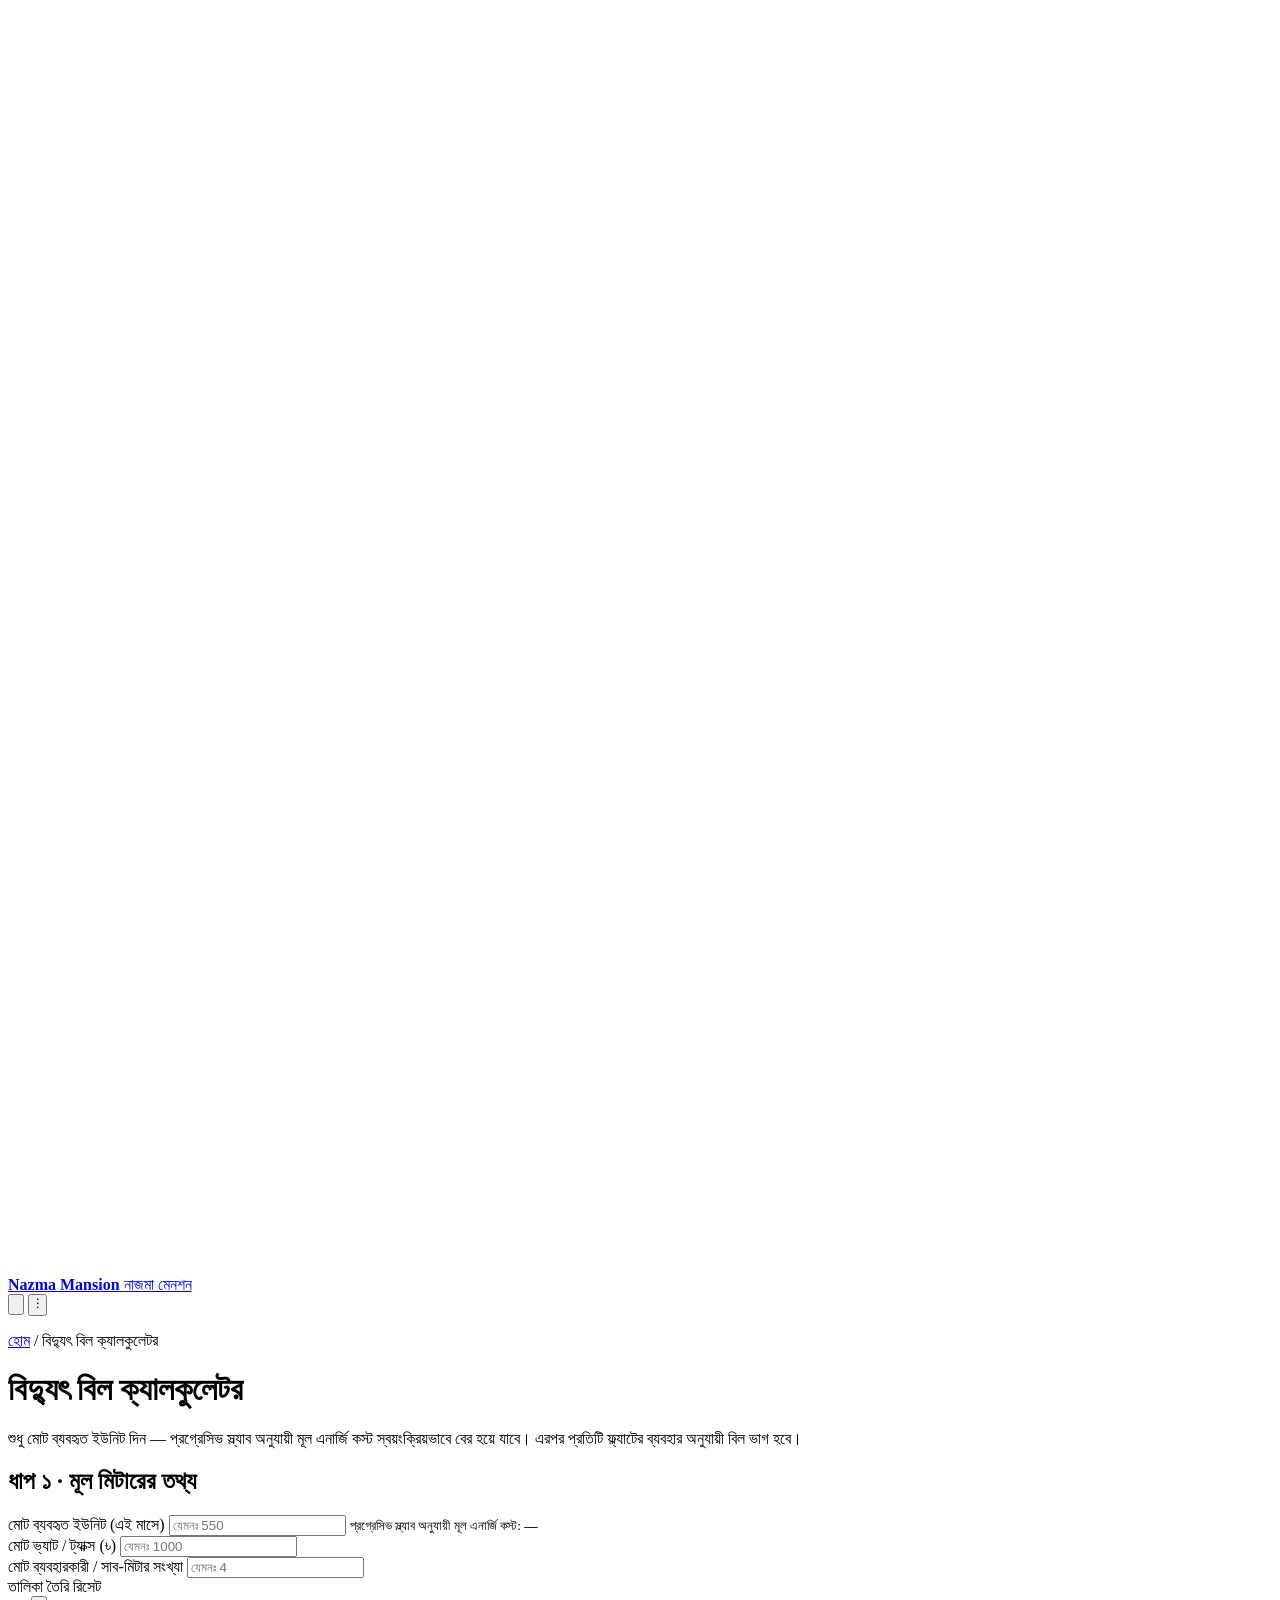
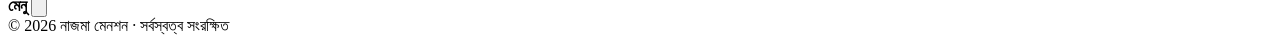
==== electricity-calculator.html @ 20260b0f "Add files via upload" ====
<!DOCTYPE html>
<html lang="bn" data-theme="light">
<head>
<meta charset="UTF-8">
<meta name="viewport" content="width=device-width, initial-scale=1.0">
<title>বিদ্যুৎ বিল ক্যালকুলেটর | নাজমা মেনশন</title>
<meta name="description" content="নাজমা মেনশনের মাসিক বিদ্যুৎ বিল সহজে হিসাব করুন — প্রগ্রেসিভ স্ল্যাব অনুযায়ী এনার্জি কস্ট ও ভ্যাটসহ ফ্ল্যাটভিত্তিক ভাগ।">
<link rel="preconnect" href="https://fonts.googleapis.com">
<link rel="stylesheet" href="css/style.css">
</head>
<body>
<div class="app-shell">
<!-- ============ ঘোষণা টিকার ============ -->
<div data-ticker> </div>

<!-- ============ হেডার ============ -->
<header class="site-header">
  <a href="index.html" class="brand">
    <span class="brand__mark">
      <svg viewBox="0 0 24 24" fill="none" stroke="#fff" stroke-width="1.8" stroke-linecap="round" stroke-linejoin="round"><path d="M6 21V9l6-4 6 4v12"/><path d="M6 21h12"/><path d="M10 21v-5h4v5"/></svg>
    </span>
    <span class="brand__name">
      <strong>Nazma Mansion</strong>
      <span>নাজমা মেনশন</span>
    </span>
  </a>
  <div class="header-actions">
    <button class="icon-btn" data-theme-toggle aria-label="ডার্ক মোডে যান">
      <svg class="icon-moon" viewBox="0 0 24 24" fill="none" stroke="currentColor" stroke-width="1.8" stroke-linecap="round" stroke-linejoin="round"><path d="M20 14.5A8.5 8.5 0 1 1 9.5 4a7 7 0 0 0 10.5 10.5Z"/></svg>
      <svg class="icon-sun" style="display:none" viewBox="0 0 24 24" fill="none" stroke="currentColor" stroke-width="1.8" stroke-linecap="round" stroke-linejoin="round"><circle cx="12" cy="12" r="4"/><path d="M12 2v2M12 20v2M4 12H2M22 12h-2M4.9 4.9l1.4 1.4M17.7 17.7l1.4 1.4M4.9 19.1l1.4-1.4M17.7 6.3l1.4-1.4"/></svg>
    </button>
    <button class="icon-btn menu-btn" data-menu-open aria-haspopup="true" aria-expanded="false" aria-label="মেনু খুলুন">⋮</button>
  </div>
</header>

<main>
  <div class="container">
    <div class="page-head hide-print">
      <p class="breadcrumb"><a href="index.html">হোম</a> / বিদ্যুৎ বিল ক্যালকুলেটর</p>
      <h1>বিদ্যুৎ বিল ক্যালকুলেটর</h1>
      <p class="muted">শুধু মোট ব্যবহৃত ইউনিট দিন — প্রগ্রেসিভ স্ল্যাব অনুযায়ী মূল এনার্জি কস্ট স্বয়ংক্রিয়ভাবে বের হয়ে যাবে। এরপর প্রতিটি ফ্ল্যাটের ব্যবহার অনুযায়ী বিল ভাগ হবে।</p>
    </div>

    <div id="formError" class="alert alert--danger hide-print" role="alert" style="display:none">
      <svg viewBox="0 0 24 24" fill="none" stroke="currentColor" stroke-width="1.8" stroke-linecap="round" stroke-linejoin="round"><circle cx="12" cy="12" r="9"/><path d="M12 8v5M12 16h.01"/></svg>
      <span></span>
    </div>

    <!-- ==================== মূল মিটার ==================== -->
    <div class="panel hide-print">
      <h2>ধাপ ১ · মূল মিটারের তথ্য</h2>
      <div class="form-grid form-grid--2">
        <div class="field">
          <label for="mainTotalUnits">মোট ব্যবহৃত ইউনিট (এই মাসে)</label>
          <input type="number" id="mainTotalUnits" min="0" step="0.01" placeholder="যেমনঃ 550">
          <small>প্রগ্রেসিভ স্ল্যাব অনুযায়ী মূল এনার্জি কস্ট: <strong id="mainEnergyPreview">—</strong></small>
        </div>
        <div class="field">
          <label for="mainTotalVat">মোট ভ্যাট / ট্যাক্স (৳)</label>
          <input type="number" id="mainTotalVat" min="0" step="0.01" placeholder="যেমনঃ 1000">
        </div>
        <div class="field">
          <label for="mainTotalUsers">মোট ব্যবহারকারী / সাব-মিটার সংখ্যা</label>
          <input type="number" id="mainTotalUsers" min="1" step="1" placeholder="যেমনঃ 4">
        </div>
      </div>
      <div class="btn-row">
      <a class="btn btn--teal" id="generateUsersBtn">তালিকা তৈরি</a>
      <a class="btn btn--outline" id="resetBtn">রিসেট</a>
      </div>
    </div>
    

  <!-- ==================== ব্যবহারকারী তালিকা ==================== -->
<div class="panel hide-print" id="usersSection" style="display:none">
  <h2>ধাপ ২ · প্রতিটি ফ্ল্যাটের তথ্য</h2>
  <p class="muted">প্রতিটি কার্ডে ফ্ল্যাট নম্বর, ভাড়াটিয়ার নাম এবং সেই মাসে তাদের সাব-মিটারে ব্যবহৃত ইউনিট লিখুন।</p>
  <div id="usersContainer"></div>
  <div class="btn-row" style="margin-top:16px">
    <button class="btn btn--teal" id="calculateBtn">বিল হিসাব করুন</button>
  </div>
</div>

    <!-- ==================== ফলাফল (শুধু এই অংশটুকুই প্রিন্ট হবে) ==================== -->
    <div class="panel" id="resultsSection" style="display:none">
      <div class="print-only print-letterhead">
        <strong>নাজমা মেনশন</strong>
        <span>মাসিক বিদ্যুৎ বিল বিবরণী</span>
        <span id="printDate"></span>
      </div>
      <h2 class="hide-print">বিল বিবরণী</h2>

      <div id="mismatchAlert" class="alert alert--danger" style="display:none">
        <svg viewBox="0 0 24 24" fill="none" stroke="currentColor" stroke-width="1.8" stroke-linecap="round" stroke-linejoin="round"><path d="M10.3 3.9 2.9 17a1.8 1.8 0 0 0 1.6 2.7h15a1.8 1.8 0 0 0 1.6-2.7L13.7 3.9a1.8 1.8 0 0 0-3.4 0Z"/><path d="M12 9v4M12 16.5h.01"/></svg>
        <span data-diff></span>
      </div>

      <div class="summary-strip" id="summaryStrip"></div>

      <div class="table-wrap" style="margin-top:18px">
        <table>
          <thead>
            <tr>
              <th>ফ্ল্যাট নম্বর</th>
              <th>ভাড়াটিয়ার নাম</th>
              <th class="num">ব্যবহৃত ইউনিট</th>
              <th class="num">প্রতি ইউনিট দাম</th>
              <th class="num">এনার্জি বিল</th>
              <th class="num">ভ্যাট ভাগ</th>
              <th class="num">চূড়ান্ত বিল</th>
            </tr>
          </thead>
          <tbody id="resultsBody"></tbody>
          <tfoot id="resultsFoot"></tfoot>
        </table>
      </div>
      <div class="btn-row hide-print" style="margin-top:16px">
  <button class="btn btn--outline" id="printBtn">প্রিন্ট বিল</button>
  <button class="btn btn--outline" id="pdfBtn">ডাউনলোড PDF</button>
</div>
<p class="muted hide-print" style="font-size:.78rem; margin-top:10px">"ডাউনলোড PDF" চাপলে ব্রাউজারের প্রিন্ট ডায়ালগ খুলবে — সেখানে প্রিন্টার হিসেবে <strong>Save as PDF</strong> নির্বাচন করলেই এই বিল বিবরণীটুকু PDF আকারে সংরক্ষিত হবে।</p>

      <p class="muted hide-print" style="font-size:.78rem; margin-top:14px">হিসাবের পদ্ধতি: মোট ইউনিট থেকে প্রগ্রেসিভ স্ল্যাব অনুযায়ী মূল এনার্জি কস্ট বের করা হয়েছে, তারপর তা থেকে গড় প্রতি ইউনিট দাম ধরে প্রতিটি ফ্ল্যাটের এনার্জি বিল হিসাব হয়েছে; ভ্যাট সমান ভাগে সব ব্যবহারকারীর মধ্যে ভাগ হয়েছে।</p>
      <p class="print-only" style="font-size:.75rem; margin-top:14px; text-align:center">— নাজমা মেনশন কর্তৃপক্ষ কর্তৃক স্বয়ংক্রিয়ভাবে প্রস্তুতকৃত —</p>
      </div>
  </div>
</main>
<!-- ============ ফুটার ============ -->	
<div data-site-footer></div>

</div>
<!-- ============ স্লাইড-আউট মেনু (js/features.js থেকে স্বয়ংক্রিয়ভাবে তৈরি হয়) ============ -->
<div class="menu-overlay" data-menu-overlay></div>
<aside class="side-menu" data-menu-panel aria-hidden="true">
  <div class="side-menu__top">
    <strong>মেনু</strong>
    <button class="icon-btn" data-menu-close aria-label="মেনু বন্ধ করুন">
      <svg viewBox="0 0 24 24" fill="none" stroke="currentColor" stroke-width="1.8" stroke-linecap="round" stroke-linejoin="round"><path d="M6 6l12 12M18 6 6 18"/></svg>
    </button>
  </div>
  <nav data-menu-nav></nav>
  <div class="side-menu__foot">© 2026 নাজমা মেনশন · সর্বস্বত্ব সংরক্ষিত</div>
</aside>

<script src="js/features.js"></script>
<script src="js/ticker.js"></script>
<script src="js/footer.js"></script>
<script src="js/common.js"></script>
<script src="js/calculator.js"></script>
</body>
</html>
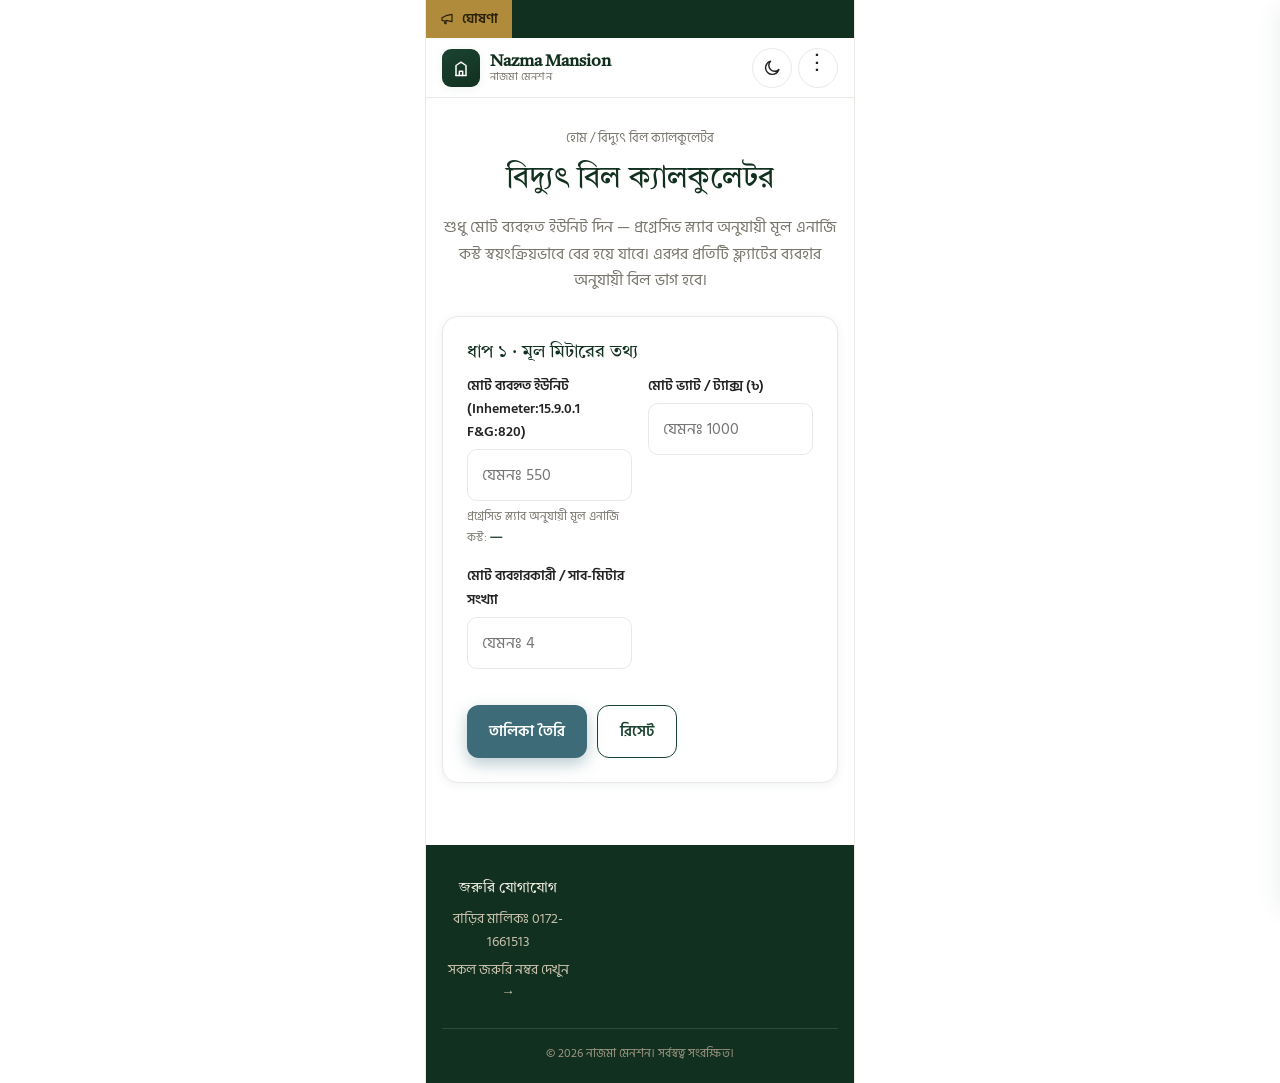
==== commit a40ece5f: "Update label for mainTotalUnits input field" ====
--- a/electricity-calculator.html
+++ b/electricity-calculator.html
@@ -51,7 +51,7 @@
       <h2>ধাপ ১ · মূল মিটারের তথ্য</h2>
       <div class="form-grid form-grid--2">
         <div class="field">
-          <label for="mainTotalUnits">মোট ব্যবহৃত ইউনিট (এই মাসে)</label>
+          <label for="mainTotalUnits">মোট ব্যবহৃত ইউনিট (Inhemeter:15.9.0.1 F&G:820)</label>
           <input type="number" id="mainTotalUnits" min="0" step="0.01" placeholder="যেমনঃ 550">
           <small>প্রগ্রেসিভ স্ল্যাব অনুযায়ী মূল এনার্জি কস্ট: <strong id="mainEnergyPreview">—</strong></small>
         </div>
--- a/css/style.css
+++ b/css/style.css
@@ -0,0 +1,668 @@
+/* =========================================================
+   NAZMA MANSION — ডিজাইন সিস্টেম
+   টোকেন: রঙ, টাইপোগ্রাফি, লেআউট, কম্পোনেন্ট
+   ========================================================= */
+
+@import url('https://fonts.googleapis.com/css2?family=Tiro+Bangla:ital@0;1&family=Hind+Siliguri:wght@400;500;600;700&display=swap');
+
+:root{
+  /* --- আলো থিম (ডিফল্ট) --- */
+  --bg:#FFFFFF;
+  --surface:#FFFFFF;
+  --surface-alt:#F4F4F6;
+  --primary:#1B4332;
+  --primary-dark:#12301F;
+  --primary-light:#2D6A4F;
+  --gold:#B08B3B;
+  --teal:#3D6B77;
+  --text:#232323;
+  --text-muted:#79766D;
+  --border:#EAE8E3;
+  --danger:#B3261E;
+  --success:#2D6A4F;
+  --shadow: 0 8px 24px rgba(27,67,50,0.09);
+  --shadow-soft: 0 2px 10px rgba(27,67,50,0.07);
+  --radius-s:10px;
+  --radius-m:16px;
+  --font-display:'Tiro Bangla','Noto Serif Bengali',serif;
+  --font-body:'Hind Siliguri','Noto Sans Bengali',sans-serif;
+  --header-h:60px;
+  --ticker-h:38px;
+  --app-width:430px;
+  color-scheme: light;
+}
+
+[data-theme="dark"]{
+  --bg:#101613;
+  --surface:#1A211D;
+  --surface-alt:#212B25;
+  --primary:#6FBF97;
+  --primary-dark:#4E9A73;
+  --primary-light:#8FD3AC;
+  --gold:#D9B368;
+  --teal:#6FA9B4;
+  --text:#ECE8DC;
+  --text-muted:#A7A296;
+  --border:#2C3830;
+  --danger:#E5847C;
+  --success:#8FD3AC;
+  --shadow: 0 10px 28px rgba(0,0,0,0.45);
+  --shadow-soft: 0 2px 12px rgba(0,0,0,0.35);
+  color-scheme: dark;
+}
+
+*{ box-sizing:border-box; }
+html{ scroll-behavior:smooth; }
+body{
+  margin:0;
+  background:var(--bg);
+  color:var(--text);
+  font-family:var(--font-body);
+  font-size:16px;
+  line-height:1.65;
+  transition:background .25s ease, color .25s ease;
+  -webkit-font-smoothing:antialiased;
+}
+h1,h2,h3,h4{
+  font-family:var(--font-display);
+  color:var(--primary-dark);
+  margin:0 0 .5em;
+  font-weight:400;
+  line-height:1.3;
+}
+[data-theme="dark"] h1,[data-theme="dark"] h2,[data-theme="dark"] h3,[data-theme="dark"] h4{ color:var(--primary-light); }
+p{ margin:0 0 1em; color:var(--text); }
+a{ color:inherit; text-decoration:none; }
+img{ max-width:100%; display:block; }
+ul{ margin:0; padding:0; list-style:none; }
+button, input, select, textarea{ font-family:inherit; font-size:1rem; }
+.container{ width:100%; margin:0 auto; padding:0 16px; }
+.muted{ color:var(--text-muted); }
+main{ min-height:60vh; }
+
+/* =========================================================
+   অ্যাপ-শেল — পুরো সাইট মোবাইল অ্যাপের সমান প্রশস্ততায় বাঁধা
+   ========================================================= */
+.app-shell{
+  max-width:var(--app-width);
+  margin:0 auto;
+  background:var(--surface);
+  min-height:100vh;
+  position:relative;
+  display:flex;
+  flex-direction:column;
+}
+@media (min-width: 465px){
+  .app-shell{
+    border-left:1px solid var(--border);
+    border-right:1px solid var(--border);
+  }
+}
+
+@media (prefers-reduced-motion: reduce){
+  *{ animation-duration:0.01ms !important; animation-iteration-count:1 !important; transition-duration:0.01ms !important; scroll-behavior:auto !important; }
+}
+
+:focus-visible{ outline:3px solid var(--gold); outline-offset:2px; }
+
+/* =========================================================
+   ঘোষণা টিকার (Ticker)
+   ========================================================= */
+.ticker{
+  height:var(--ticker-h);
+  background:var(--primary-dark);
+  color:#F3EFE3;
+  display:flex;
+  align-items:center;
+  overflow:hidden;
+  white-space:nowrap;
+  position:relative;
+}
+.ticker__icon{
+  flex:0 0 auto;
+  display:flex;
+  align-items:center;
+  gap:6px;
+  padding:0 14px;
+  background:var(--gold);
+  color:#2A2109;
+  height:100%;
+  font-weight:600;
+  font-size:.85rem;
+  z-index:2;
+}
+.ticker__icon svg{ width:16px; height:16px; flex:0 0 auto; }
+.ticker__track{
+  flex:1 1 auto;
+  overflow:hidden;
+  position:relative;
+  height:100%;
+}
+.ticker__text{
+  position:absolute;
+  white-space:nowrap;
+  top:0; left:0;
+  height:100%;
+  display:flex;
+  align-items:center;
+  padding-left:100%;
+  font-size:.85rem;
+  animation:ticker-scroll 22s linear infinite;
+}
+@keyframes ticker-scroll{
+  0%{ transform:translateX(0); }
+  100%{ transform:translateX(-100%); }
+}
+
+/* =========================================================
+   হেডার
+   ========================================================= */
+.site-header{
+  height:var(--header-h);
+  display:flex;
+  align-items:center;
+  justify-content:space-between;
+  padding:0 16px;
+  background:rgba(255,255,255,0.72);
+  backdrop-filter:blur(14px) saturate(140%);
+  -webkit-backdrop-filter:blur(14px) saturate(140%);
+  border-bottom:1px solid var(--border);
+  position:sticky;
+  top:0;
+  z-index:50;
+}
+[data-theme="dark"] .site-header{ background:rgba(16,22,19,0.72); }
+.brand{ display:flex; align-items:center; gap:10px; }
+.brand__mark{
+  width:38px; height:38px;
+  border-radius:9px;
+  background:linear-gradient(155deg,var(--primary),var(--primary-dark));
+  display:flex; align-items:center; justify-content:center;
+  flex:0 0 auto;
+  box-shadow:var(--shadow-soft);
+}
+.brand__mark svg{ width:20px; height:20px; }
+.brand__name{ display:flex; flex-direction:column; line-height:1.15; }
+.brand__name strong{ font-family:var(--font-display); font-size:1.05rem; color:var(--primary-dark); }
+[data-theme="dark"] .brand__name strong{ color:var(--primary-light); }
+.brand__name span{ font-size:.68rem; color:var(--text-muted); letter-spacing:.02em; }
+
+.header-actions{ display:flex; align-items:center; gap:6px; }
+.icon-btn{
+  width:40px; height:40px;
+  border-radius:50%;
+  border:1px solid var(--border);
+  background:var(--surface);
+  color:var(--text);
+  display:flex; align-items:center; justify-content:center;
+  cursor:pointer;
+  transition:background .2s ease, transform .15s ease;
+}
+.icon-btn:hover{ background:var(--surface-alt); }
+.icon-btn:active{ transform:scale(.94); }
+.icon-btn svg{ width:19px; height:19px; }
+
+/* তিন-ডট মেনু বাটন */
+.menu-btn{ font-size:1.4rem; letter-spacing:2px; line-height:1; padding-bottom:6px; }
+
+/* =========================================================
+   স্লাইড-আউট মেনু
+   ========================================================= */
+.menu-overlay{
+  position:fixed; inset:0;
+  background:rgba(16,22,19,.45);
+  opacity:0; pointer-events:none;
+  transition:opacity .25s ease;
+  z-index:80;
+}
+.menu-overlay.is-open{ opacity:1; pointer-events:auto; }
+
+.side-menu{
+  position:fixed; top:0; right:0; bottom:0;
+  width:min(320px, 84vw);
+  background:var(--surface);
+  box-shadow:var(--shadow);
+  transform:translateX(100%);
+  transition:transform .32s cubic-bezier(.4,0,.2,1);
+  z-index:90;
+  display:flex; flex-direction:column;
+  border-left:1px solid var(--border);
+}
+.side-menu.is-open{ transform:translateX(0); }
+.side-menu__top{
+  display:flex; align-items:center; justify-content:space-between;
+  padding:18px 18px 14px;
+  border-bottom:1px solid var(--border);
+}
+.side-menu__top strong{ font-family:var(--font-display); font-size:1.15rem; color:var(--primary-dark); }
+[data-theme="dark"] .side-menu__top strong{ color:var(--primary-light); }
+.side-menu nav{ overflow-y:auto; padding:10px 8px; flex:1; }
+.side-menu a{
+  display:flex; align-items:center; gap:12px;
+  padding:13px 14px;
+  border-radius:var(--radius-s);
+  color:var(--text);
+  font-weight:500;
+  transition:background .2s ease, color .2s ease, padding-right .2s ease;
+}
+.side-menu a svg{ width:19px; height:19px; flex:0 0 auto; color:var(--primary); }
+.side-menu a:hover{ background:var(--surface-alt); padding-right:8px; }
+.side-menu a.is-active{ background:var(--primary); color:#fff; }
+.side-menu a.is-active svg{ color:#fff; }
+.side-menu__foot{
+  padding:14px 18px 20px;
+  border-top:1px solid var(--border);
+  font-size:.78rem;
+  color:var(--text-muted);
+}
+
+/* =========================================================
+   হিরো
+   ========================================================= */
+.hero{
+  padding:38px 0 8px;
+  text-align:center;
+}
+.hero__eyebrow-icon{ width:64px; height:64px; margin:0 auto 14px; color:var(--primary); }
+.hero h1{ font-size:clamp(1.5rem, 4.5vw, 2.1rem); margin-bottom:.3em; }
+.hero p{ max-width:520px; margin:0 auto; color:var(--text-muted); }
+
+/* =========================================================
+   অ্যাপ গ্রিটিং (হোমপেজ)
+   ========================================================= */
+.app-greeting{
+  padding:16px 16px 4px;
+  font-size:.95rem;
+  color:var(--text-muted);
+}
+.app-greeting strong{ color:var(--text); font-weight:700; }
+
+/* =========================================================
+   ফিচার গ্রিড — বিকাশ-স্টাইল আইকন কার্ড (এক্সটেনসিবল)
+   নতুন ফিচার যোগ করতে শুধু js/features.js এ একটা এন্ট্রি
+   আর নিজের HTML পেজ বানালেই এখানে অটোমেটিক যোগ হয়ে যাবে
+   ========================================================= */
+.feature-grid{
+  display:grid;
+  grid-template-columns:repeat(4, 1fr);
+  gap:18px 6px;
+  padding:14px 12px 30px;
+}
+.feature-item{
+  display:flex;
+  flex-direction:column;
+  align-items:center;
+  gap:7px;
+  text-align:center;
+  color:var(--text);
+  cursor:pointer;
+  -webkit-tap-highlight-color:transparent;
+}
+.feature-item__icon{
+  width:56px; height:56px;
+  border-radius:18px;
+  display:flex; align-items:center; justify-content:center;
+  transition:transform .15s ease;
+}
+.feature-item:active .feature-item__icon{ transform:scale(.92); }
+.feature-item__icon svg{ width:26px; height:26px; }
+.feature-item span{ font-size:.72rem; font-weight:600; line-height:1.25; max-width:74px; }
+
+.feature-item.tile-1 .feature-item__icon{ background:#E7F0EA; color:#1B4332; }
+.feature-item.tile-2 .feature-item__icon{ background:#F5EEDD; color:#9C7A2E; }
+.feature-item.tile-3 .feature-item__icon{ background:#E4EEF0; color:#2F6570; }
+.feature-item.tile-4 .feature-item__icon{ background:#E6EDF6; color:#33578C; }
+.feature-item.tile-5 .feature-item__icon{ background:#FBEAE7; color:#B0503F; }
+.feature-item.tile-6 .feature-item__icon{ background:#EFE7F5; color:#71499C; }
+.feature-item.tile-7 .feature-item__icon{ background:#FCF3D9; color:#A9820A; }
+.feature-item.tile-8 .feature-item__icon{ background:#FBE7EF; color:#A94B77; }
+
+[data-theme="dark"] .feature-item.tile-1 .feature-item__icon{ background:#1B2A22; color:#8FD3AC; }
+[data-theme="dark"] .feature-item.tile-2 .feature-item__icon{ background:#2B2517; color:#D9B368; }
+[data-theme="dark"] .feature-item.tile-3 .feature-item__icon{ background:#182629; color:#7FBAC4; }
+[data-theme="dark"] .feature-item.tile-4 .feature-item__icon{ background:#182230; color:#7FA3D6; }
+[data-theme="dark"] .feature-item.tile-5 .feature-item__icon{ background:#2A1C19; color:#E08D7B; }
+[data-theme="dark"] .feature-item.tile-6 .feature-item__icon{ background:#241A2C; color:#C79CE6; }
+[data-theme="dark"] .feature-item.tile-7 .feature-item__icon{ background:#2A2412; color:#E0C15C; }
+[data-theme="dark"] .feature-item.tile-8 .feature-item__icon{ background:#2A1620; color:#E08FB4; }
+
+/* =========================================================
+   প্রধান দুটি কার্ড (হোমপেজ) — লিগ্যাসি, প্রয়োজনে অন্য পেজে ব্যবহারযোগ্য
+   ========================================================= */
+.option-grid{
+  display:grid;
+  grid-template-columns:1fr;
+  gap:20px;
+  padding:28px 0 48px;
+}
+@media (min-width:760px){
+  .option-grid{ grid-template-columns:1fr 1fr; }
+}
+.option-card{
+  position:relative;
+  background:var(--surface);
+  border:1px solid var(--border);
+  border-radius:var(--radius-m);
+  padding:30px 26px 26px;
+  box-shadow:var(--shadow-soft);
+  overflow:hidden;
+  transition:transform .25s ease, box-shadow .25s ease;
+}
+.option-card:hover{ transform:translateY(-4px); box-shadow:var(--shadow); }
+.option-card::before{
+  content:"";
+  position:absolute; top:0; left:0; right:0; height:5px;
+}
+.option-card--gold::before{ background:var(--gold); }
+.option-card--teal::before{ background:var(--teal); }
+.option-card__icon{
+  width:54px; height:54px;
+  border-radius:14px;
+  display:flex; align-items:center; justify-content:center;
+  margin-bottom:18px;
+}
+.option-card--gold .option-card__icon{ background:color-mix(in srgb, var(--gold) 18%, transparent); color:var(--gold); }
+.option-card--teal .option-card__icon{ background:color-mix(in srgb, var(--teal) 18%, transparent); color:var(--teal); }
+.option-card__icon svg{ width:28px; height:28px; }
+.option-card h2{ font-size:1.35rem; margin-bottom:.25em; }
+.option-card p{ color:var(--text-muted); margin-bottom:1.4em; font-size:.95rem; }
+
+/* =========================================================
+   বাটন
+   ========================================================= */
+.btn{
+  display:inline-flex; align-items:center; justify-content:center; gap:8px;
+  padding:13px 22px;
+  border-radius:12px;
+  border:none;
+  font-weight:600;
+  font-size:.96rem;
+  cursor:pointer;
+  transition:transform .15s ease, box-shadow .2s ease, background .2s ease;
+  text-align:center;
+}
+.btn:active{ transform:scale(.97); }
+.btn--primary{ background:var(--primary); color:#fff; box-shadow:0 6px 16px color-mix(in srgb, var(--primary) 40%, transparent); }
+.btn--primary:hover{ background:var(--primary-dark); }
+.btn--gold{ background:var(--gold); color:#2A2109; box-shadow:0 6px 16px color-mix(in srgb, var(--gold) 35%, transparent); }
+.btn--gold:hover{ filter:brightness(1.06); }
+.btn--teal{ background:var(--teal); color:#fff; box-shadow:0 6px 16px color-mix(in srgb, var(--teal) 35%, transparent); }
+.btn--teal:hover{ filter:brightness(1.08); }
+.btn--outline{ background:transparent; color:var(--primary); border:1.5px solid var(--primary); }
+[data-theme="dark"] .btn--outline{ color:var(--primary-light); border-color:var(--primary-light); }
+.btn--outline:hover{ background:color-mix(in srgb, var(--primary) 10%, transparent); }
+.btn--block{ width:100%; }
+.btn--sm{ padding:9px 16px; font-size:.85rem; border-radius:9px; }
+.btn[disabled]{ opacity:.5; cursor:not-allowed; }
+
+/* =========================================================
+   পেজ হেডার (ভেতরের পেজগুলোর জন্য)
+   ========================================================= */
+.page-head{ padding:30px 0 6px; text-align:center; }
+.page-head h1{ font-size:clamp(1.4rem,4vw,1.9rem); }
+.breadcrumb{ font-size:.82rem; color:var(--text-muted); margin-bottom:10px; }
+.breadcrumb a:hover{ color:var(--primary); }
+
+/* =========================================================
+   কার্ড / প্যানেল (ভেতরের কনটেন্টের জন্য)
+   ========================================================= */
+.panel{
+  background:var(--surface);
+  border:1px solid var(--border);
+  border-radius:var(--radius-m);
+  padding:24px;
+  box-shadow:var(--shadow-soft);
+  margin-bottom:22px;
+}
+.panel h2{ font-size:1.15rem; }
+.section{ padding:10px 0 44px; }
+.section-narrow{ max-width:680px; margin:0 auto; }
+
+/* =========================================================
+   ফর্ম
+   ========================================================= */
+.field{ margin-bottom:16px; }
+.field label{ display:block; font-weight:600; font-size:.88rem; margin-bottom:6px; color:var(--text); }
+.field input, .field select, .field textarea{
+  width:100%;
+  padding:12px 14px;
+  border-radius:10px;
+  border:1.5px solid var(--border);
+  background:var(--surface);
+  color:var(--text);
+}
+.field input:focus, .field select:focus, .field textarea:focus{ border-color:var(--primary); }
+.field small{ display:block; margin-top:5px; color:var(--text-muted); font-size:.78rem; }
+.field small strong{ color:var(--primary-dark); font-family:var(--font-display); }
+[data-theme="dark"] .field small strong{ color:var(--primary-light); }
+.form-grid{ display:grid; grid-template-columns:1fr; gap:0 16px; }
+@media (min-width:600px){ .form-grid--2{ grid-template-columns:1fr 1fr; } }
+
+/* =========================================================
+   টেবিল (রেজাল্ট, রিপোর্ট)
+   ========================================================= */
+.table-wrap{ overflow-x:auto; border-radius:var(--radius-s); border:1px solid var(--border); }
+table{ width:100%; border-collapse:collapse; min-width:560px; background:var(--surface); }
+thead th{
+  background:var(--primary);
+  color:#fff;
+  text-align:left;
+  padding:12px 14px;
+  font-weight:600;
+  font-size:.85rem;
+  white-space:nowrap;
+}
+tbody td{ padding:11px 14px; border-top:1px solid var(--border); font-size:.9rem; text-align:left; }
+tbody tr:nth-child(even){ background:var(--surface-alt); }
+tfoot td{ padding:12px 14px; font-weight:700; border-top:2px solid var(--primary); background:var(--surface-alt); text-align:left; }
+th.num, td.num{ text-align:right; }
+
+/* =========================================================
+   নোটিশ / তালিকা কার্ড
+   ========================================================= */
+.list-card{
+  display:flex; gap:14px;
+  background:var(--surface);
+  border:1px solid var(--border);
+  border-radius:var(--radius-s);
+  padding:16px;
+  margin-bottom:12px;
+  align-items:flex-start;
+}
+a.list-card{ transition:background .2s ease; cursor:pointer; }
+a.list-card:hover{ background:var(--surface-alt); }
+.list-card__badge{
+  flex:0 0 auto;
+  width:44px; height:44px;
+  border-radius:10px;
+  background:color-mix(in srgb, var(--primary) 14%, transparent);
+  color:var(--primary);
+  display:flex; align-items:center; justify-content:center;
+}
+[data-theme="dark"] .list-card__badge{ color:var(--primary-light); }
+.list-card__badge svg{ width:20px; height:20px; }
+.list-card h3{ font-size:1rem; margin-bottom:.2em; }
+.list-card time{ font-size:.76rem; color:var(--text-muted); }
+.tag{
+  display:inline-block;
+  font-size:.7rem;
+  font-weight:700;
+  padding:3px 9px;
+  border-radius:20px;
+  margin-inline-start:8px;
+  vertical-align:middle;
+}
+.tag--urgent{ background:color-mix(in srgb, var(--danger) 16%, transparent); color:var(--danger); }
+.tag--info{ background:color-mix(in srgb, var(--teal) 18%, transparent); color:var(--teal); }
+.tag--ok{ background:color-mix(in srgb, var(--success) 16%, transparent); color:var(--success); }
+
+/* সতর্কতা বক্স */
+.alert{
+  border-radius:var(--radius-s);
+  padding:14px 16px;
+  font-size:.9rem;
+  margin-bottom:16px;
+  border:1px solid transparent;
+  display:flex; gap:10px; align-items:flex-start;
+}
+.alert svg{ width:19px; height:19px; flex:0 0 auto; margin-top:1px; }
+.alert--danger{ background:color-mix(in srgb, var(--danger) 12%, transparent); color:var(--danger); border-color:color-mix(in srgb, var(--danger) 30%, transparent); }
+.alert--success{ background:color-mix(in srgb, var(--success) 12%, transparent); color:var(--success); border-color:color-mix(in srgb, var(--success) 30%, transparent); }
+.alert--info{ background:color-mix(in srgb, var(--teal) 12%, transparent); color:var(--teal); border-color:color-mix(in srgb, var(--teal) 30%, transparent); }
+
+/* =========================================================
+   ক্যালকুলেটর — ইউজার কার্ড
+   ========================================================= */
+.summary-strip{
+  display:grid; grid-template-columns:repeat(2,1fr); gap:12px;
+  margin:18px 0 4px;
+}
+@media (min-width:640px){ .summary-strip{ grid-template-columns:repeat(4,1fr); } }
+.summary-strip__item{
+  background:var(--surface-alt);
+  border-radius:var(--radius-s);
+  padding:14px;
+  text-align:center;
+}
+.summary-strip__item strong{ display:block; font-size:1.15rem; color:var(--primary-dark); font-family:var(--font-display); }
+[data-theme="dark"] .summary-strip__item strong{ color:var(--primary-light); }
+.summary-strip__item span{ font-size:.74rem; color:var(--text-muted); }
+
+.user-card{
+  border:1px solid var(--border);
+  border-radius:var(--radius-s);
+  padding:16px;
+  margin-bottom:12px;
+  background:var(--surface);
+  position:relative;
+}
+.user-card__index{
+  position:absolute; top:-10px; right:14px;
+  background:var(--primary);
+  color:#fff;
+  font-size:.72rem; font-weight:700;
+  padding:3px 10px;
+  border-radius:20px;
+}
+.btn-row{ display:flex; flex-wrap:wrap; gap:10px; margin-top:20px; }
+
+/* =========================================================
+   ফুটার
+   ========================================================= */
+.site-footer{
+  background:var(--primary-dark);
+  color:#E9E4D6;
+  padding:34px 0 20px;
+  margin-top:40px;
+}
+.site-footer a{ color:#E9E4D6; }
+.footer-grid{ display:grid; gap:22px; grid-template-columns:1fr; margin-bottom:18px; }
+@media (min-width:700px){ .footer-grid{ grid-template-columns:1.2fr 1fr 1fr; } }
+.footer-grid h4{ color:#F3EFE3; font-size:.95rem; margin-bottom:.6em; }
+.footer-grid p, .footer-grid a{ font-size:.85rem; color:#C9C2AD; display:block; margin-bottom:6px; }
+.footer-bottom{
+  border-top:1px solid rgba(255,255,255,.12);
+  padding-top:14px;
+  font-size:.76rem;
+  color:#9E9682;
+  text-align:center;
+}
+
+/* ইমার্জেন্সি স্ট্রিপ */
+.emergency-strip{
+  display:flex; align-items:center; gap:10px;
+  background:color-mix(in srgb, var(--danger) 12%, transparent);
+  color:var(--danger);
+  padding:10px 16px;
+  border-radius:var(--radius-s);
+  font-size:.85rem;
+  font-weight:600;
+  margin-bottom:20px;
+}
+.emergency-strip svg{ width:18px; height:18px; flex:0 0 auto; }
+
+/* গ্লাসমরফিজম প্যানেল (হালকা ব্যবহার) */
+.glass{
+  background:color-mix(in srgb, var(--surface) 70%, transparent);
+  backdrop-filter:blur(10px);
+  -webkit-backdrop-filter:blur(10px);
+  border:1px solid color-mix(in srgb, var(--border) 80%, transparent);
+}
+
+/* =========================================================
+   প্রিন্ট — শুধু ক্যালকুলেটরের ফলাফল প্রিন্ট হবে
+   ========================================================= */
+.print-only{ display:none; }
+.print-letterhead{
+  display:none;
+  flex-direction:column;
+  align-items:center;
+  text-align:center;
+  gap:2px;
+  margin-bottom:14px;
+  padding-bottom:12px;
+  border-bottom:2px solid #000;
+}
+.print-letterhead strong{ font-family:var(--font-display); font-size:1.3rem; }
+.print-letterhead span{ font-size:.8rem; }
+
+/* ইউটিলিটি */
+.center{ text-align:center; }
+.mt-0{ margin-top:0; }
+.stack-8>*+*{ margin-top:8px; }
+.hide-print{ }
+
+/* প্রিন্ট পেজ সাইজ — A4 */
+@page{
+  size: A4;
+  margin: 14mm 12mm;
+}
+
+@media print{
+  .site-header,.ticker,.side-menu,.menu-overlay,.site-footer,.hide-print{ display:none !important; }
+  .print-only{ display:block !important; }
+  .print-letterhead{ display:flex !important; }
+  body,html{ background:#fff; }
+  .app-shell{ max-width:100%; border:0; box-shadow:none; display:block; min-height:0; }
+  main{ min-height:0; }
+  .container{ padding:0; }
+  #resultsSection{
+    display:block !important;
+    border:0;
+    box-shadow:none;
+    padding:0;
+    color:#000;
+  }
+  #resultsSection thead th{ background:#eee !important; color:#000 !important; -webkit-print-color-adjust:exact; print-color-adjust:exact; }
+  #resultsSection tbody tr:nth-child(even){ background:#f5f5f5 !important; -webkit-print-color-adjust:exact; print-color-adjust:exact; }
+  #resultsSection tfoot td{ background:#eee !important; -webkit-print-color-adjust:exact; print-color-adjust:exact; }
+  .summary-strip__item{ background:#f5f5f5 !important; -webkit-print-color-adjust:exact; print-color-adjust:exact; }
+
+  /* --- টেবিল যেন A4-এর ভেতরেই সম্পূর্ণ দেখা যায়, কাটা না পড়ে --- */
+  .table-wrap{
+    overflow:visible !important;
+    border:1px solid #000;
+    width:100%;
+  }
+  #resultsSection table{
+    width:100% !important;
+    min-width:0 !important;
+    table-layout:fixed;
+    font-size:.72rem;
+  }
+  #resultsSection thead th{
+    white-space:normal;
+    word-break:break-word;
+    padding:6px 5px;
+    border:1px solid #000;
+    font-size:.68rem;
+  }
+  #resultsSection tbody td, #resultsSection tfoot td{
+    padding:6px 5px;
+    border:1px solid #000;
+    word-break:break-word;
+  }
+  #resultsSection tr, #resultsSection td, #resultsSection th{
+    page-break-inside: avoid;
+  }
+}
